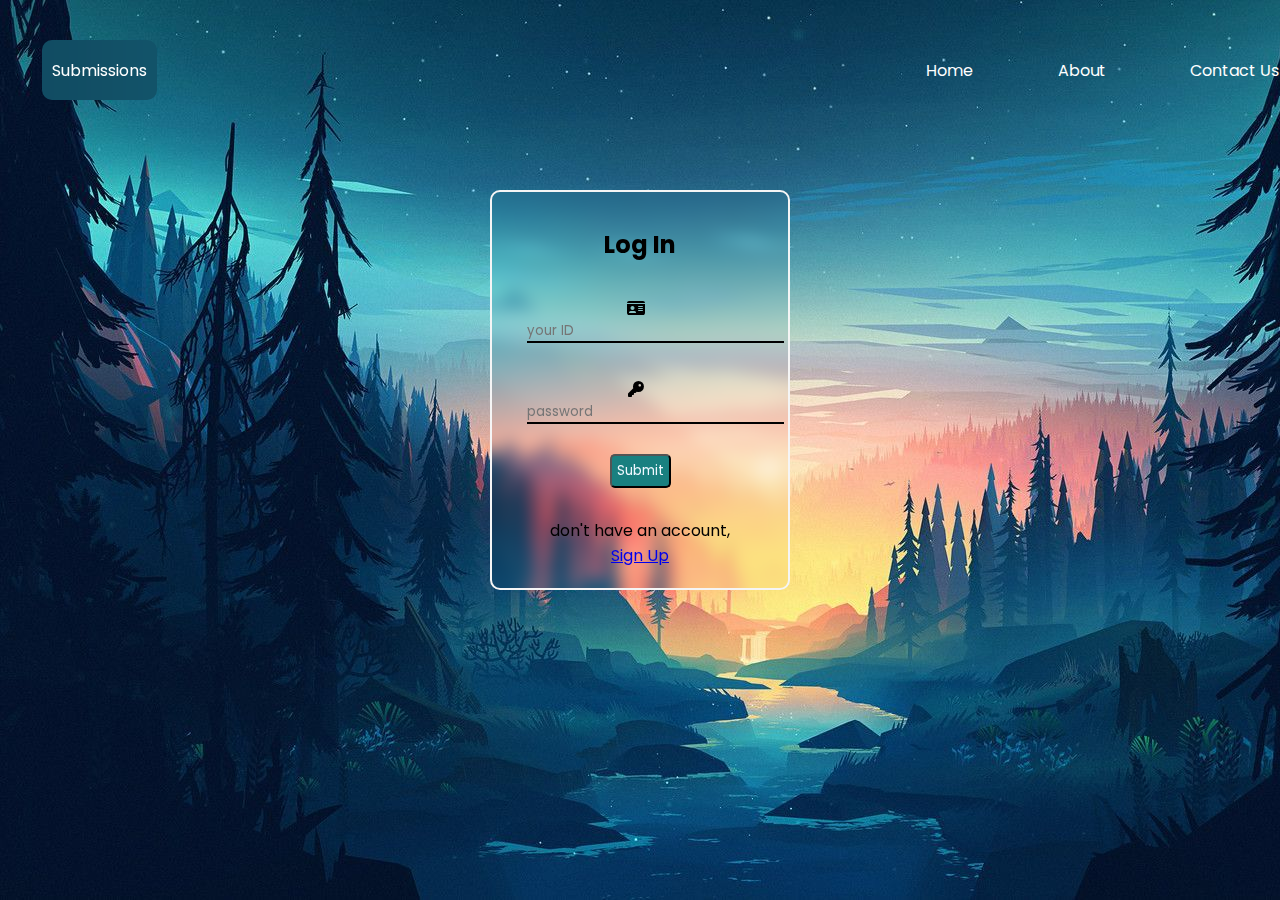
==== login.html @ ac1f767a "another page created" ====
<!DOCTYPE html>
<html lang="en">
<head>
    <meta charset="UTF-8">
    <meta name="viewport" content="width=device-width, initial-scale=1.0">
    <title>Document</title>
    <link rel="stylesheet" href="style.css">
    <link rel="preconnect" href="https://fonts.googleapis.com">
    <link rel="preconnect" href="https://fonts.gstatic.com" crossorigin>
    <link href="https://fonts.googleapis.com/css2?family=Poppins&display=swap" rel="stylesheet">
    <link rel="stylesheet" href="https://cdnjs.cloudflare.com/ajax/libs/font-awesome/6.4.0/css/all.min.css">


</head>
<body>

        <header>
            <div class="nav-bar">
                <div class="nav-box">

                    <div class="logo border">Submissions</div>
                </div>

                <div class="nav-box">
                    <div class="blank-space border"></div>
                </div>
                <div class="nav-box">
                    <div class="home border">Home</div>
                </div>
                <div class="nav-box">
                    <div class="about border">About</div>
                </div>
                <div class="nav-box">
                    <div class="Contact border">Contact Us</div>
                </div>
                <div class="login-box">
                    <div class="Login border">Sign Up</div>
                </div>
            </div>
        </header>

        <div class="break"></div>


        <div class="wrapper">
            <div class="signup">
                <h2 class="signup-padd sign">Log In</h2>
                <div class="id signup-padd">
                    <i class="fa-solid fa-id-card idd"></i>
                    <!-- <label>Id number</label> -->
                    <input class="input-box" type="text" placeholder="your ID">
                </div>

                <div class="pass signup-padd">
                    <i class="fa-solid fa-key pas"></i>
                    <!-- <label>Password</label> -->
                    <input class="input-box" type="password" placeholder="password">
                </div>

                <div class="signup-padd">
                    <button class="but">Submit</button>
                    
                </div>

                <div class="login signup-padd">
                    <div class="sin">
                        don't have an account,
                    </div>
                    <a href="signup.html">Sign Up</a> 
                </div>
                
                


            </div>
        </div>
       




    
</body>
</html>
---- style.css ----
*{
    margin: 0px;
    padding: 0px;
    box-sizing: border-box;
    font-family: 'Poppins', sans-serif;
}


body{
    /* display: flex; 
    justify-content: center; 
    align-items: center;   */
    max-height: 100vh;
    background-image: url("web-back.jpg");
    background-repeat: no-repeat;


}




.nav-bar{
    display: flex; 
    justify-content: space-around; 
    align-items: center; 
    background: transparent;
    /* background-color: black; */
    height: 140px;
    width: 1536px;
    color: white;

}

.nav-box{
    display: flex;
    justify-content: space-around; 
    align-items: center; 
    height: 60px;
    padding: 10px;
    /* background-color: rgb(35, 84, 68); */
}

.nav-box:hover{
    /* background-color: rgb(35, 84, 68); */
    /* background: transparent; */
    /* backdrop-filter: blur(2px); */
    /* border: 2px solid whitesmoke;
    border-radius: 20px; */
    /* animation: borderMaker 1s ease-out 0s 1 none normal; */
    /* border: 2px solid whitesmoke; */
    border-radius: 15px;
    transition: 1s;
    backdrop-filter: blur(30px);
    animation-timing-function:linear;
    /* backdrop-filter: blur(20px) */
    
}


.logo{
    display: flex;
    justify-content: space-around; 
    align-items: center;
    height: 60px;
    padding: 10px;
    backdrop-filter: blur(80px);
    border-radius: 10px;
}




.login-box{
    display: flex;
    justify-content: space-around; 
    align-items: center; 
    height: 60px;
    width: 150px;
    padding: 10px;
    /* background-color: rgb(35, 84, 68); */
    border: 1.8px solid whitesmoke;
    border-radius: 10px;
}


.login-box:hover{
    transition: 1s;
    backdrop-filter: blur(30px);
    animation-timing-function:ease;
}


.blank-space{
    width: 600px;
}

.wrapper{
    display: flex;
    align-items: center;
    justify-content: center;
}

.signup{
    /* display: flex; */
    padding: 20px;
    /* margin: 20px; */
    height: 400px;
    width: 300px;
    border: 2px solid whitesmoke;
    align-self: center;
    text-align: center;
    backdrop-filter: blur(8px);
    border-radius: 10px;
    position: relative;
    top: 50px;
}

/* .break {
  flex-basis: 100%;
  height: 0;
} */

.signup-padd{
    padding: 15px;
}

.but{
    background-color: rgb(25, 128, 128);
    color: aliceblue;
    padding: 5px;
    border-radius: 5px;
}

.input-box{
    background: transparent;
    border: none;
    border-bottom: 2px solid black;
    outline: none;
}

.idd{
    position: relative;
    top: 4px;
    right: 4px;
} 
.pas{
    position: relative;
    top: 4px;
    right: 4px;
}
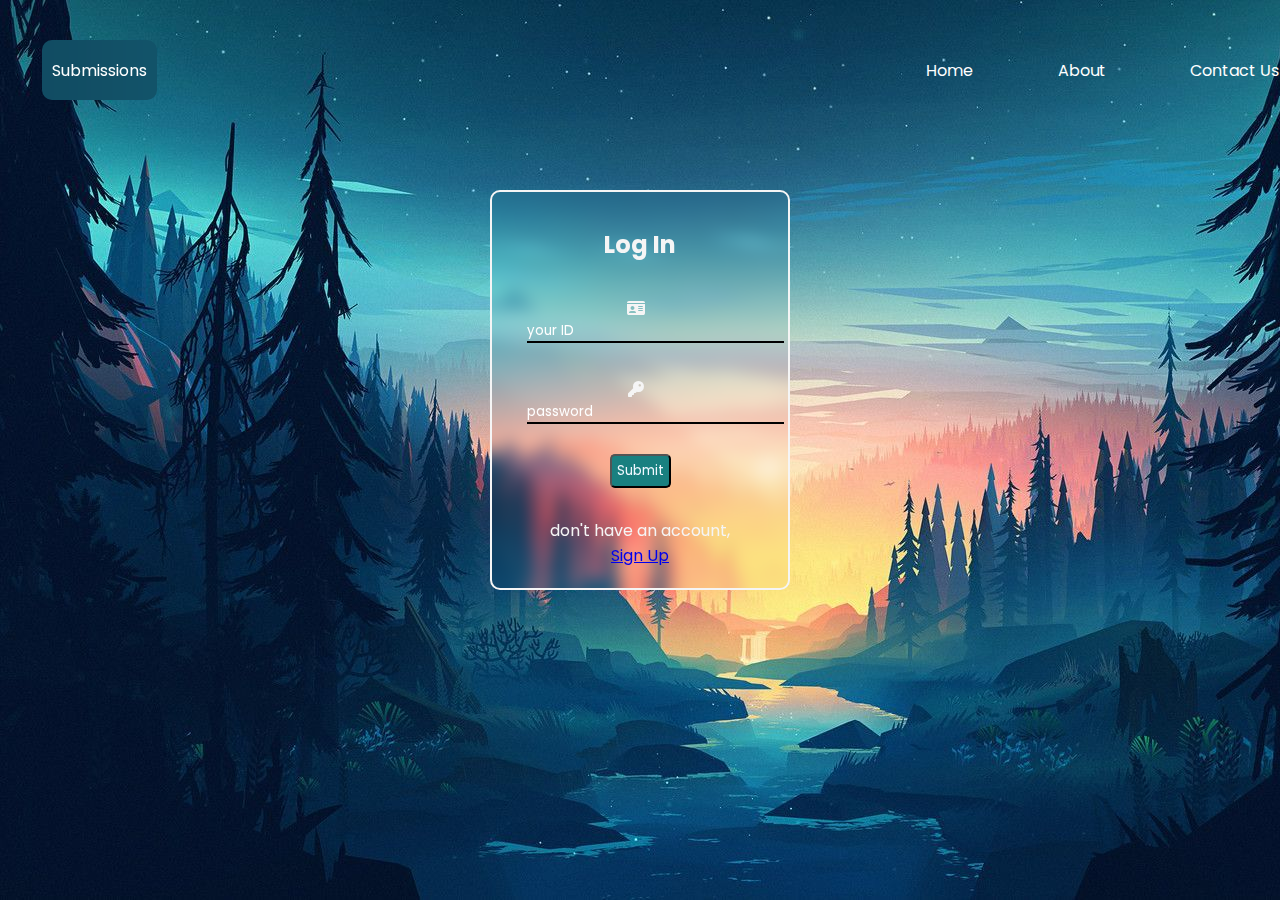
==== commit 1e8c51a9: "almost 1st phase done" ====
--- a/login.html
+++ b/login.html
@@ -9,7 +9,7 @@
     <link rel="preconnect" href="https://fonts.gstatic.com" crossorigin>
     <link href="https://fonts.googleapis.com/css2?family=Poppins&display=swap" rel="stylesheet">
     <link rel="stylesheet" href="https://cdnjs.cloudflare.com/ajax/libs/font-awesome/6.4.0/css/all.min.css">
-
+    <script type="text/javascript" src="code.jquery.com_jquery-3.7.0.min.js"></script>
 
 </head>
 <body>
@@ -48,17 +48,17 @@
                 <div class="id signup-padd">
                     <i class="fa-solid fa-id-card idd"></i>
                     <!-- <label>Id number</label> -->
-                    <input class="input-box" type="text" placeholder="your ID">
+                    <input id="login-id" class="input-box" type="text" placeholder="your ID">
                 </div>
 
                 <div class="pass signup-padd">
                     <i class="fa-solid fa-key pas"></i>
                     <!-- <label>Password</label> -->
-                    <input class="input-box" type="password" placeholder="password">
+                    <input id="login-pass" class="input-box" type="password" placeholder="password">
                 </div>
 
                 <div class="signup-padd">
-                    <button class="but">Submit</button>
+                    <button id="login-btn" class="but">Submit</button>
                     
                 </div>
 
@@ -77,6 +77,36 @@
        
 
 
+        <script type="text/javascript">
+
+        var db=openDatabase("submissionDB","1.0","Main db of the website",65535);
+
+        $(function(){
+
+        
+        $("#login-btn").click(function(){
+            var id = $("#login-id").val();
+            var pass = $("#login-pass").val();
+            db.transaction(function(transaction){
+
+            
+            var sql = "SELECT name FROM loginnew where id = "+id+" and password = "+pass;
+            transaction.executeSql(sql,undefined,function(transaction,result){
+                if(result.rows.length == 0){
+                    alert("Wrong ID and Password");
+                }
+                else{
+                    window.location.href("content.html");
+                }
+            })
+        })
+
+        })
+
+    });
+
+        </script>
+
 
 
     
--- a/style.css
+++ b/style.css
@@ -84,6 +84,10 @@
     border-radius: 10px;
 }
 
+.Login{
+    color: whitesmoke;
+}
+
 
 .login-box:hover{
     transition: 1s;
@@ -99,7 +103,8 @@
 .wrapper{
     display: flex;
     align-items: center;
-    justify-content: center;
+    justify-content:space-evenly;
+
 }
 
 .signup{
@@ -115,6 +120,7 @@
     border-radius: 10px;
     position: relative;
     top: 50px;
+    color: whitesmoke;
 }
 
 /* .break {
@@ -124,6 +130,8 @@
 
 .signup-padd{
     padding: 15px;
+    /* background-color: aqua; */
+    /* color: white; */
 }
 
 .but{
@@ -131,6 +139,7 @@
     color: aliceblue;
     padding: 5px;
     border-radius: 5px;
+    /* background-color: aqua; */
 }
 
 .input-box{
@@ -138,6 +147,7 @@
     border: none;
     border-bottom: 2px solid black;
     outline: none;
+    color: white;
 }
 
 .idd{
@@ -150,3 +160,27 @@
     top: 4px;
     right: 4px;
 }
+
+
+
+.work{
+    border: 2px solid whitesmoke;
+    /* background-color: aquamarine; */
+    /* position: relative;
+    top: 60px; */
+    
+    /* background-color: aquamarine; */
+    background: transparent;
+    backdrop-filter: blur(8px);
+    /* font-weight: 300; */
+    font-size: 15px;
+    /* text-align: center; */
+    padding: 10px;
+    color: white;
+    border-radius: 10px;
+}
+
+::placeholder{
+    color: rgb(255, 255, 255);
+}
+
